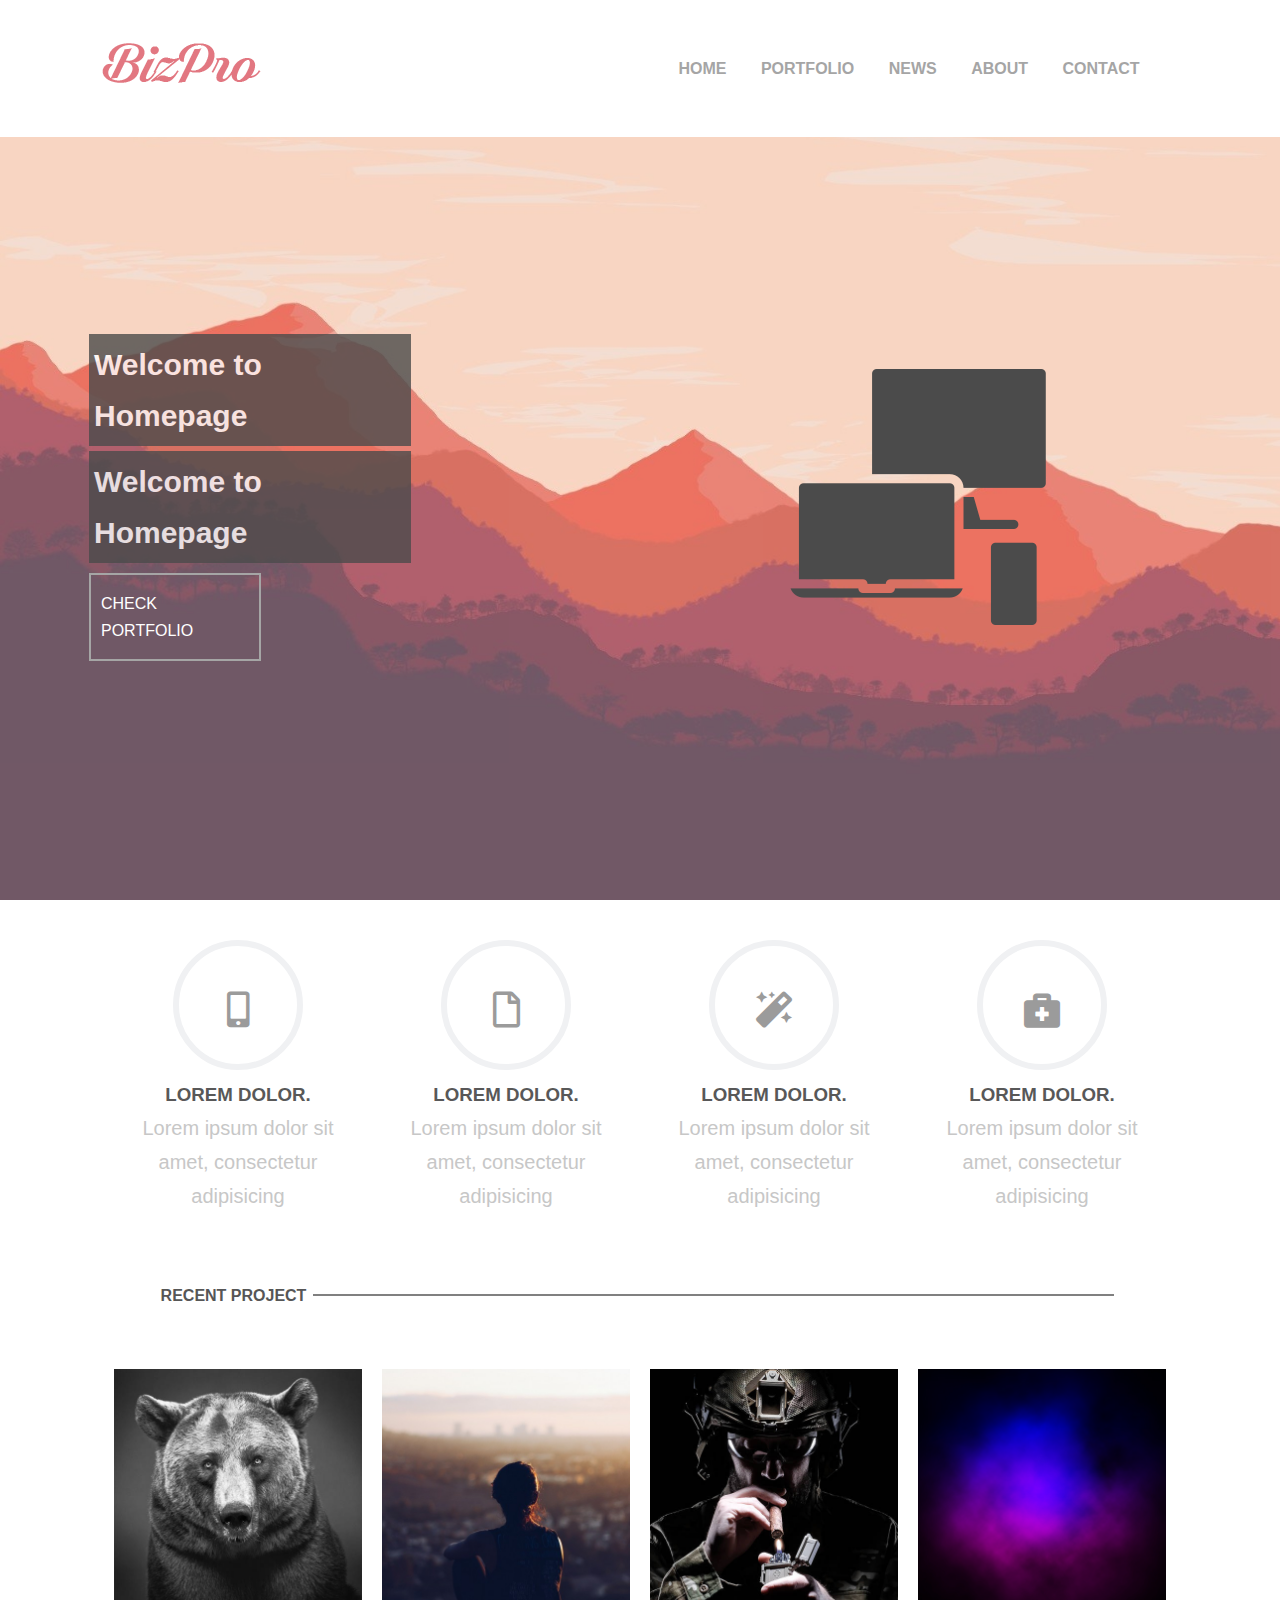
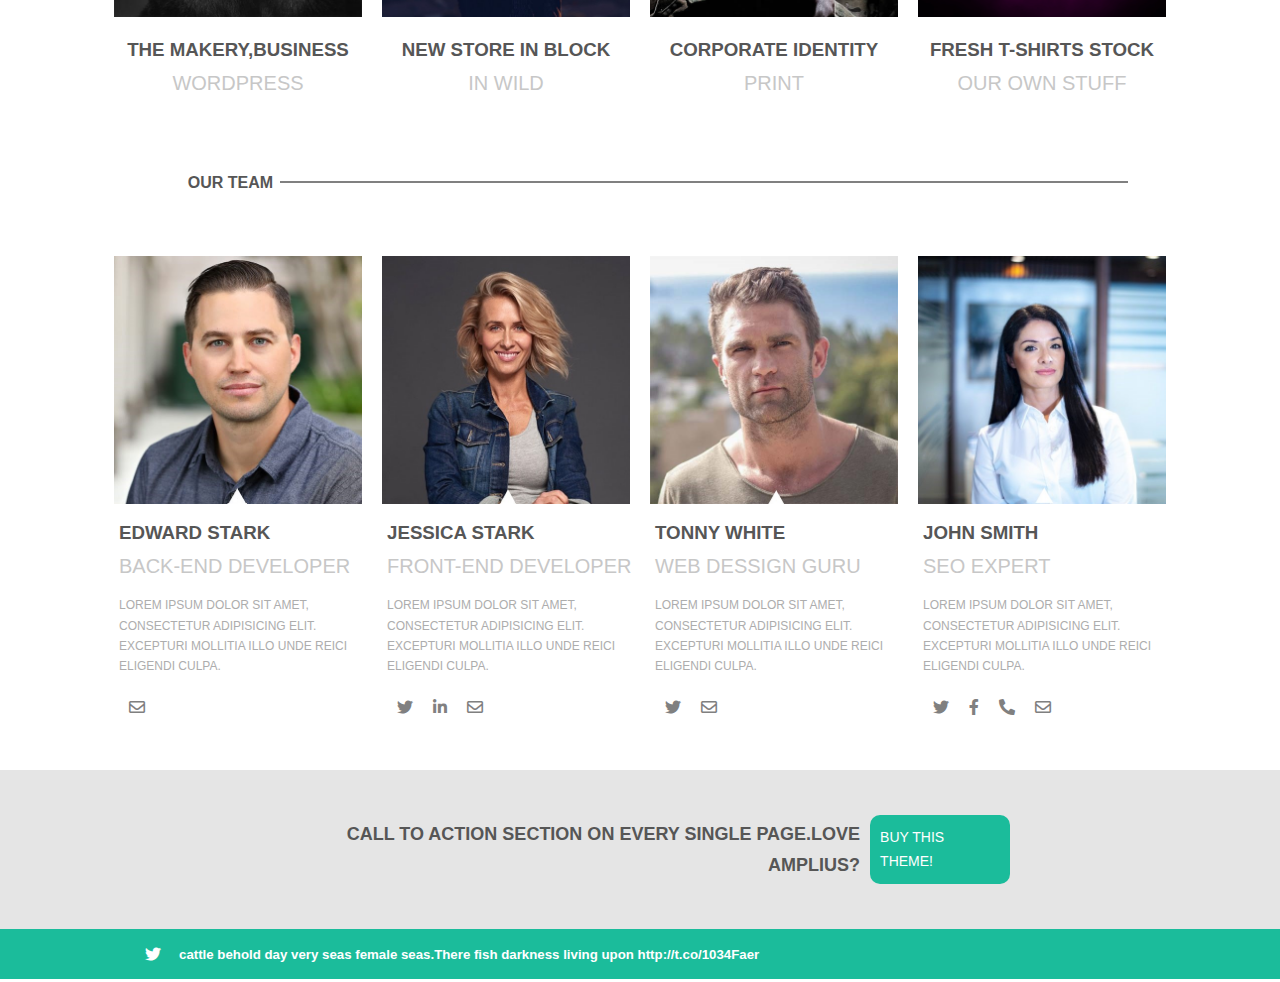
==== index.html @ a712460d "respons" ====
<!DOCTYPE html>
<html lang="en">

<head>
    <meta charset="UTF-8">
    <title>Document</title>
    <link rel="stylesheet" href="css/style.css">
    <link rel="stylesheet" href="https://use.fontawesome.com/releases/v5.9.0/css/all.css">
    <link href="https://fonts.googleapis.com/css?family=Raleway&display=swap" rel="stylesheet">
</head>

<body>
    <div class="main">
        <div class="navigation-bar">
            <div class="container">
                <div class="hed">
                    <div class="logo"><img src="image/logo.jpg" alt=""></div>
                    <div class="nav-cont">
                        <ul class="nav-item">
                            <li class="nav-list"><a href="">HOME</a></li>
                            <li class="nav-list"><a href="">PORTFOLIO</a></li>
                            <li class="nav-list"><a href="">NEWS</a></li>
                            <li class="nav-list"><a href="">ABOUT</a></li>
                            <li class="nav-list"><a href="">CONTACT</a></li>

                        </ul>
                    </div>
                </div>
            </div>
        </div>
        <div class="welcome-page">
            <div class="container">
                <div class="maincont">
                    <div class="content">
                        <h1>Welcome to Homepage</h1>
                        <h2>Welcome to Homepage</h2>
                    </div>
                    <div class="button">
                        <a href="">CHECK PORTFOLIO</a>
                    </div>

                </div>
                <div class="maincont">
                    <div class="inercont"> <img class="imge" src="image/1111.png" alt=""></div>
                </div>
            </div>
        </div>
    </div>
    <section>
        <div class="sec-two">
            <div class="container">
                <div class="card">
                    <div class="in-card">
                        <div class="about-us"><i class="fas fa-mobile-alt"></i></div>
                        <div class="oyy">
                            <h3>LOREM DOLOR.</h3>
                            <h4 class="size">Lorem ipsum dolor sit amet, consectetur adipisicing </h4>
                        </div>

                    </div>


                    <div class="in-card">
                        <div class="about-us"><i class="far fa-file"></i>



                        </div>
                        <div class="oyy">
                            <h3>LOREM DOLOR.</h3>
                            <h4 class="size">Lorem ipsum dolor sit amet, consectetur adipisicing </h4>
                        </div>
                    </div>

                    <div class="in-card">
                        <div class="about-us"><i class="fas fa-magic"></i></div>
                        <div class="oyy">
                            <h3>LOREM DOLOR.</h3>
                            <h4 class="size">Lorem ipsum dolor sit amet, consectetur adipisicing </h4>
                        </div>
                    </div>

                    <div class="in-card">
                        <div class="about-us"><i class="fas fa-briefcase-medical"></i>
                        </div>
                        <div class="oyy">
                            <h3>LOREM DOLOR.</h3>
                            <h4 class="size">Lorem ipsum dolor sit amet, consectetur adipisicing </h4>
                        </div>
                    </div>

                </div>
            </div>
        </div>
    </section>
    <section>
        <div class="container">
            <div class="one">
                <h4 class="coll">RECENT PROJECT</h4>
            </div>
            <div class="line">
                <div class="iii"></div>
            </div>
        </div>
    </section>
    <section>
        <div class="container">
            <div class="card">
                <div class="in-card"><img width="100%" src="image/1.jpeg" alt="">
                    <div class="oyy">
                        <h3 class="oh3">THE MAKERY,BUSINESS</h3>
                        <h4 class="size">WORDPRESS </h4>
                    </div>
                </div>
                <div class="in-card"><img width="100%" src="image/2.jpg" alt="">
                    <div class="oyy">
                        <h3 class="oh3">NEW STORE IN BLOCK</h3>
                        <h4 class="size">IN WILD </h4>
                    </div>
                </div>

                <div class="in-card"><img width="100%" src="image/3.jpg" alt="">
                    <div class="oyy">
                        <h3 class="oh3">CORPORATE IDENTITY</h3>
                        <h4 class="size">PRINT</h4>
                    </div>
                </div>

                <div class="in-card"><img width="100%" src="image/4.jpg" alt="">
                    <div class="oyy">
                        <h3 class="oh3">FRESH T-SHIRTS STOCK </h3>
                        <h4 class="size">OUR OWN STUFF</h4>
                    </div>
                </div>

            </div>
        </div>
    </section>
    <section>
        <div class="container">
            <div class="one1">
                <h4 class="coll">OUR TEAM</h4>
            </div>
            <div class="line1">
                <div class="iii1"></div>
            </div>
        </div>
    </section>

    <section>
        <div class="container">
            <div class="card">
                <div class="in-card"><img width="100%" src="image/p1.jpg" alt="">
                    <div class="team-pro">
                        <h3>EDWARD STARK</h3>
                        <h4 class="size">BACK-END DEVELOPER </h4>
                        <p class="textp">Lorem ipsum dolor sit amet, consectetur adipisicing elit. Excepturi mollitia illo unde reici eligendi culpa.</p>
                    </div>
                    <div class="icons">
                        <i class="far fa-envelope feb"></i>
                    </div>
                </div>
                <div class="in-card"><img width="100%" src="image/p22.jpg" alt="">
                    <div class="team-pro">
                        <h3>JESSICA STARK</h3>
                        <h4 class="size">FRONT-END DEVELOPER </h4>
                        <p class="textp">Lorem ipsum dolor sit amet, consectetur adipisicing elit. Excepturi mollitia illo unde reici eligendi culpa.</p>
                    </div>
                    <div class="icons"><i class="fab fa-twitter feb"></i>
                        <i class="fab fa-linkedin-in feb"></i>

                        <i class="far fa-envelope feb"></i>
                    </div>
                </div>
                <div class="in-card"><img width="100%" src="image/p3.jpg" alt="">
                    <div class="team-pro">
                        <h3>TONNY WHITE</h3>
                        <h4 class="size">WEB DESSIGN GURU </h4>
                        <p class="textp">Lorem ipsum dolor sit amet, consectetur adipisicing elit. Excepturi mollitia illo unde reici eligendi culpa.</p>
                    </div>
                    <div class="icons"><i class="fab fa-twitter feb"></i>
                        <i class="far fa-envelope feb"></i>
                    </div>
                </div>
                <div class="in-card"><img width="100%" src="image/p4.jpg" alt="">
                    <div class="team-pro">
                        <h3>JOHN SMITH</h3>
                        <h4 class="size">SEO EXPERT</h4>
                        <p class="textp">Lorem ipsum dolor sit amet, consectetur adipisicing elit. Excepturi mollitia illo unde reici eligendi culpa.</p>
                    </div>
                    <div class="icons"><i class="fab fa-twitter feb"></i><i class="fab fa-facebook-f feb"></i>
                        <i class="fas fa-phone-alt feb"></i>
                        <i class="far fa-envelope feb"></i>
                    </div>
                </div>
            </div>
        </div>
    </section>
    <section>
        <div class="sec-four">
            <div class="container">
                <div class="sec-fin">
                    <div class="f-one">
                        <h1 class="f-h1">CALL TO ACTION SECTION ON EVERY SINGLE PAGE.LOVE AMPLIUS?</h1>
                        <div class="f-two">
                            <div class="button-for"><a href="">BUY THIS THEME!</a></div>
                        </div>
                    </div>

                </div>
            </div>
        </div>
    </section>
    <section>
        <div class="sec-five">
            <div class="sec-fiin">
                <i class="fab fa-twitter feb"></i>
                <h5 class="secfiveh">cattle behold day very seas female seas.There fish darkness living upon http://t.co/1034Faer</h5>
            </div>
        </div>
    </section>
<!--
    <section>
        <div class="secsix">
            <div class="container">
                <div class="card">
                    <div class="in-card">
                        <div class="secinfo">
                            <h1>ABOUT AMPLIUS</h1>
                            <div class="secin"></div>
                        </div>
                        <div class="seclast">
                            <h4>whales own untofrom,for also winged place likeness isnt deiy</h4>
                        </div>
                        <div class="seclast">
                            <h4>Image beginning open our created light seas.</h4>
                        </div>
                        <div class="seclast">
                            <h4 class="coo">Monday-Friday: <span class="">8am to 6pm</span></h4>
                            <h4 class="coo">Saturday: <span class="">9am to 3pm</span></h4>
                            <h4 class="coo">Sunday: <span class="">closed</span></h4>
                        </div>

                    </div>
                    <div class="in-card">
                        <div class="secinfo">
                            <h1>RECENTLY</h1>
                            <div class="secin"></div>
                        </div>
                    
                        <div class="seclast">
                        <h4>our story,last alive</h4>
                            <h5 class="teco">22/04/2013</h5>
                        </div>
                            <div class="seclast">
                              <h4>our story,last alive</h4>
                            <h5 class="teco">22/04/2013</h5>
                            </div>
                            <div class="seclast">
                                <h4 class="gree">our story,last alive</h4>
                            <h5 class="teco">22/04/2013</h5>
                            </div>
                    </div>
                        <div class="in-card">
                         <div class="secinfo">
                            <h1>TAGS</h1>
                            <div class="secinb">
                                <a href="">BOOK</a>
                                <a href="">Website</a>
                                <a href="">Client</a>
                                <a href="">New</a>
                            </div>
                        </div>
                        </div>
                        <div class="in-card">
                        </div>
                    </div>
                
            </div>
        </div>
    </section>
-->
</body>

</html>
---- css/style.css ----
body,
html {
    width: 100%;
    height: 100%;
    margin: 0;
    padding: 0;
    font-family: 'Open Sans', sans-serif;
}

* {
    box-sizing: border-box;
    line-height: 1.7;
}

h1,
h2,
h3,
h4,
h5,
h6 {
    margin: 0;
    padding: 0;
}

.main {
    width: 100%;
    height: 100%;
    background-image: url(../image/landscape-1568709349085-6275.jpg);
    background-size: cover;
    opacity: 0.7;
}



.navigation-bar {
    width: 100%;

    background-color: white;
    padding: 20px;
}

.container {
    width: 90%;
    margin: 0 auto;
    padding: 20px;
    overflow: auto;
    display: flex;
}

.hed {
    width: 100%;
    overflow: auto;
    background-color: white;
}

.logo {
    width: 50%;
    float: left;
}

.nav-cont {
    float: left;

    width: 50%;
    text-align: center;

}

ul,
li {
    margin: 0%;
    padding: 0%;
    list-style: none;
}

.nav-list {
    display: inline-block;
}

.nav-list a {
    color: gray;
    padding: 15px;
    font-weight: 600;
    font-size: 16px;
    text-decoration: none;
    display: inline-block;
    font-family: sans-serif;
}

.welcome-page {
    width: 100%;
    height: 80%;
    margin: auto;
    justify-content: center;
    display: flex;
    align-content: center;
    flex-direction: column;
    overflow: auto;
}

.maincont {
    width: 50%;
    display: flex;
    overflow: auto;
    flex-direction: column;
}

.content {
    width: 100%;
}

.content h1 {
    color: white;
    font-size: 30px;
    font-weight: 700;
    line-height: 1.7;
    background-color: black;
    padding: 5px;
    margin: 5px;
    width: 58%;
    opacity: 0.8;

}

.content h2 {
    color: white;
    font-size: 30px;
    background-color: black;
    font-weight: 700;
    line-height: 1.7;
    padding: 5px;
    margin: 5px;
    width: 58%;
    opacity: 0.8;


}


.button {
    border: 2px solid gray;
    width: 31%;
    margin: 5px;
}

.button a {
    padding: 15px 10px;
    display: inline-block;
    text-decoration: none;
    color: white;
}

.inercont {
    width: 50%;
    align-items: center;
    display: flex;
    justify-content: center;
    margin: auto;

}

.imge {
    align-items: center;
    display: flex;
    justify-content: center;
}


sec-two {
    width: 100%;
}

.card {
    width: 100%;
    margin: auto;
    overflow: auto;
    padding: 20px;
}

.in-card {
    width: 25%;
    float: left;
    padding: 0px 10px;
    text-align: center;
}

.about-us {
    width: 130px;
    height: 130px;
    margin: 0 auto;
    line-height: 130px;
    border-width: 6px;
    font-size: 36px;
    /*    color: #292929;*/
    /*    border-color: darkgrey;*/
    border-style: solid;
    color: #9B9B9B;
    border-color: #F0F1F3;
    border-radius: 50%;
    /*    padding: 5px;*/
}

.oyy {
    width: 100%;
    padding: 9px;

}

.oyy h1 {
    text-align: center;
    margin: 5px;
    font-family: sans-serif;
    text-transform: uppercase;
    color: gray;
}

.oh3 {
    color: #565656 !important;

}

.oyy h3 {
    color: #585858;

}

.coll {
    color: #565656;
}

.size {
    font-size: 20px;
    line-height: 1.7;
    font-weight: 400;
    color: #c7c7c7;
}

.one {
    width: 20%;
    text-align: right;
}

.line {
    width: 80%;
    display: flex;
    align-items: center;
}

.iii {
    width: 90%;
    margin: 7px;
    height: 2px;
    background-color: gray;
}

.line1 {
    width: 82%;
    display: flex;
    height: 25px;
    height: 25px;

    align-items: center;
}

.iii1 {
    width: 93%;
    margin: 7px;
    height: 2px;
    background-color: gray;
}

.one1 {
    width: 17%;
    text-align: right;
    float: left;
}

.team-pro {
    text-align: left;
    width: 100%;
    margin: 5px;
    font-family: sans-serif;
    text-transform: uppercase;
    color: #565656;
}

.textp {
    line-height: 1.7;
    font-family: sans-serif;
    font-size: 12px;
    color: #ADADAD;
}

.icons {
    width: 50%;
    display: flex;
    margin: 5px;
    font-family: sans-serif;
    text-transform: uppercase;
    color: gray;
}

.feb {
    padding: 10px;
}

.sec-four {
    width: 100%;
    background-color: #E5E5E5;

}

.sec-fin {
    width: 100%;
    padding: 20px;
    justify-content: center;
    display: flex;
}

.f-one {
    width: 100%;
    display: flex;
    align-items: center;

}

.f-h1 {
    padding: 5px;
    width: 80%;
    float: left;
    font-family: sans-serif;
    line-height: 1.7;
    color: #565656;
    font-size: 18px;
    text-align: right;
}

.f-two {
    width: 20%;
    float: left;
    padding: 5px;
}

.button-for {
    color: white;
}

.button-for a {
    border-radius: 10px;
    background-color: #1BBC9B;
    padding: 11px 10px;
    display: inline-block;
    text-decoration: none;
    color: white;
    font-size: 14px;
}

.sec-five {
    width: 100%;
    background-color: #1BBC9B;
    height: 50px;
}

.sec-fiin {
    width: 80%;
    padding: 7px;
    margin: auto;
    color: white;
    display: flex;
}

.secfiveh {
    padding: 8px;
}

.secsix {
    width: 100%;
    background-color: #343434;
}
.secinfo{
    width: 100%;
    padding: 10px;
/*    border-bottom: 1px solid white;*/
    color: white;
    text-align: left;
    font-family: sans-serif;
}
.secin{
    width: 205px;
    height: 2px;
    margin: 5px;
    background-color: white;
}
.seclast{
    width: 100%;
    color: #9A9A9A;
    text-align: left;
    padding: 10px;
}
.coo{
    color: #DBDBDB;
    padding: 2px;
}
.cilo{
    color:#474747; 
    color:#474747; 
}
.teco{
    color: #DBDBDB;
}
.gree{
    color: #1BBC9B;
}
.secinb a
{
        border-bottom: 1px solid white;
    text-decoration: none;

}



@media only screen and (min-device-width : 0px) and (max-device-width : 425px) {
    .logo {
        width: 100%;
        display: block;
        text-align: center;
    }

    .nav-cont {
        width: 100%;
        display: block;
    }

    .container {
        display: block;
    }

    .maincont {
        width: 100%;
        text-align: center;
        margin: auto;
        padding: 50px;
    }

        .content h1, .content h2 , .button
    {
        margin: 10px auto;
    }
    .nav-list, .nav-list a{
        display: block;
        font-size: 18px;
    }
    .welcome-page{
        height: 75%;
    }
    .in-card {
        width: 100%;
        padding: 35px 10px;
    }
    .iii{
        margin: 11px;
    }
    .one{
        float: left;
    }
    .line{
        float: left;
    }
    
}
@media only screen and (min-device-width : 426px) and (max-device-width : 768px){
    .in-card {
        width: 50%;
        padding: 35px 10px;
    }
}

@media only screen and (min-device-width : 766px) and (max-device-width : 1024px)
{
    .logo{
        width: 30%;
    }
    .nav-cont{
        width: 70%;
        display: inline-block;
    }
    .content h1, .content h2{
        width: 81%;
    }
    .button{
        width: 42%;
    }
    
}
@media only screen and (min-device-width : 1025px) and (max-device-width : 1440px){
    .f-one{
        width: 70%;
    }
}
@media only screen and (min-device-width : 1441px) and (max-device-width : 2560px){
    .f-h1{
        width: 61%;
    }
}
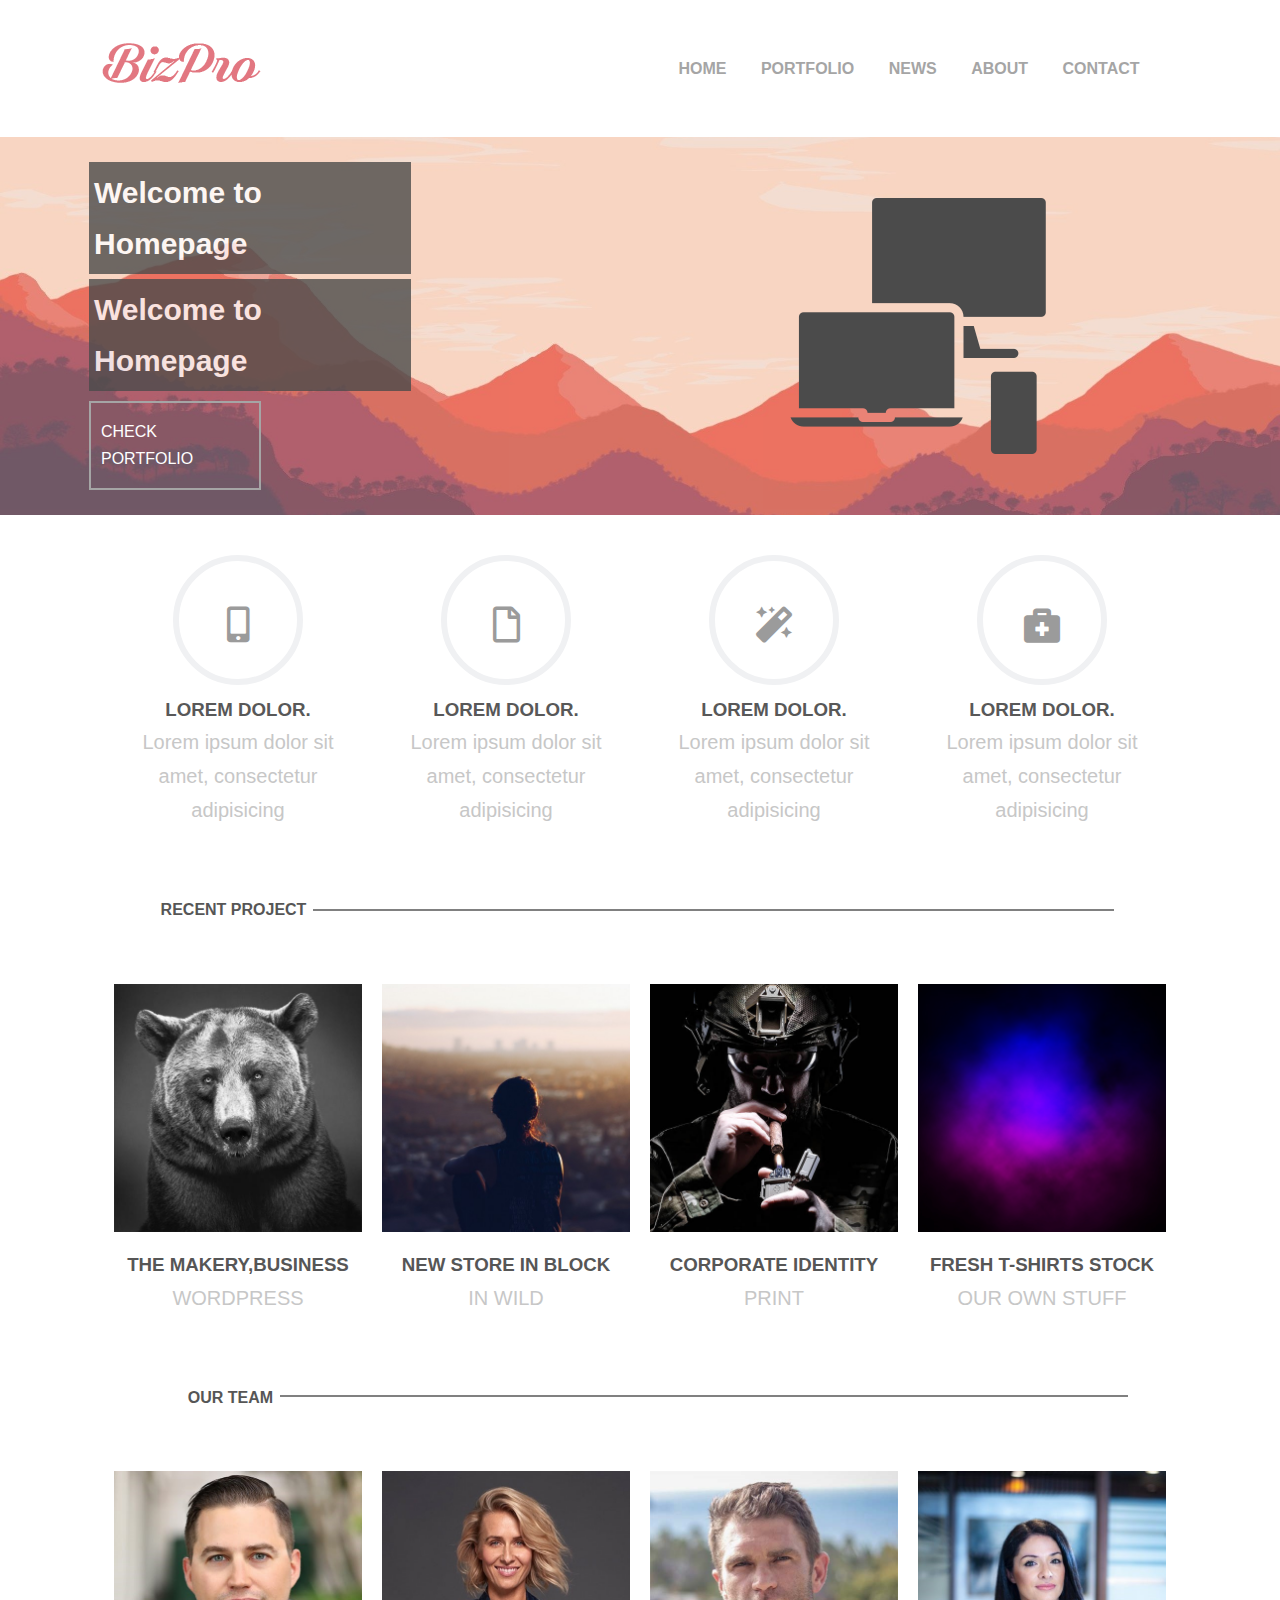
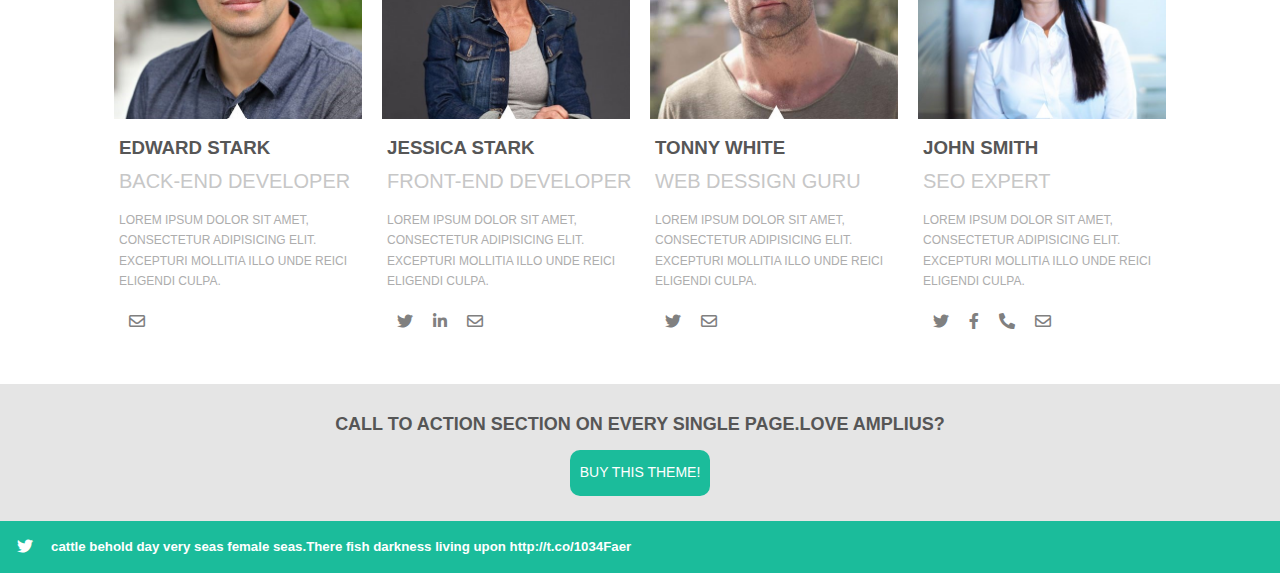
==== commit b87d8dea: "responsmobile" ====
--- a/index.html
+++ b/index.html
@@ -3,6 +3,7 @@
 
 <head>
     <meta charset="UTF-8">
+    <meta name="viewport" content="width=device-width, initial-scale=1.0">
     <title>Document</title>
     <link rel="stylesheet" href="css/style.css">
     <link rel="stylesheet" href="https://use.fontawesome.com/releases/v5.9.0/css/all.css">
@@ -90,8 +91,7 @@
                     </div>
 
                 </div>
-            </div>
-        </div>
+            </div>        </div>
     </section>
     <section>
         <div class="container">
--- a/css/style.css
+++ b/css/style.css
@@ -24,7 +24,7 @@
 
 .main {
     width: 100%;
-    height: 100%;
+/*    height: 100%;*/
     background-image: url(../image/landscape-1568709349085-6275.jpg);
     background-size: cover;
     opacity: 0.7;
@@ -418,7 +418,111 @@
 
 }
 
-
+@media only screen and (min-device-width : 0px) and (max-device-width : 320px) {
+     .container {
+        display: block;
+        padding: 0;
+         margin: auto;
+    }
+    .f-one{    flex-direction: column;
+}
+    .coll{
+        font-size: 14px;
+    }
+    .f-h1 {
+        width: auto;
+        text-align: center;
+        font-size: 16px;
+    }
+    .sec-fiin {
+     width: auto; 
+         padding: 0px;}
+    .sec-five {
+     width: auto; 
+    background-color: #1BBC9B;
+     height: auto; 
+}
+    .fab{
+        line-height: 0;
+    }
+    
+    .f-two {width: auto;}
+    .content h1 ,.content h2{
+      color: white;
+    font-size: 26px;
+    font-weight: 700;
+    line-height: 1.7;
+    background-color: black;
+    padding: 5px;
+    margin: 5px auto;
+    width: 100%;
+    opacity: 0.8;
+
+    }
+    .maincont{
+        padding: 50px 0px;
+    }
+    .main{
+        width: 100%;
+/*        height: 0;*/
+    }
+    .image{
+        width: 150px;
+    }
+    .one,.one1 {
+    width: auto;
+    float: left;
+    font-size: 14px;
+}
+.line ,.line1 {
+    width: 55%;
+        float: left;
+
+    display: flex;
+    align-items: center;
+}
+    .line1{
+        width: 60%;
+    }
+.container {
+    width: 90%;
+        display: block;
+ margin: 0 auto;
+    padding: 0;
+    overflow: auto;
+}
+}
+@media only screen and (min-device-width : 321px) and (max-device-width : 375px)
+{
+    .coll{
+        font-size: 14px;
+    }
+    .one , .one1{
+        width: auto;
+    }
+    .line {
+        width: 58%;
+    }
+    .line1 {
+        width: 72%;}
+    .sec-fin {
+        padding: 0px;
+    }
+    .f-one {
+        flex-direction: column;}
+    .f-h1{
+            width: auto;
+    text-align: center;
+    }
+    .f-two {
+     width: auto;
+    }
+    .sec-five {
+     height: auto; 
+}
+    .sec-fiin {
+        width: auto;}
+}
 
 @media only screen and (min-device-width : 0px) and (max-device-width : 425px) {
     .logo {
@@ -434,18 +538,22 @@
 
     .container {
         display: block;
+        padding: 0;
     }
 
     .maincont {
         width: 100%;
         text-align: center;
         margin: auto;
-        padding: 50px;
-    }
-
-        .content h1, .content h2 , .button
+        padding: 50px 0px;
+    }
+    .card{
+        padding: 0px;
+    }
+         .button
     {
         margin: 10px auto;
+        width: auto;
     }
     .nav-list, .nav-list a{
         display: block;
@@ -463,17 +571,53 @@
     }
     .one{
         float: left;
+        width: auto;
     }
     .line{
         float: left;
-    }
-    
-}
+                width: 58%;
+    }
+    .one1{
+        width: auto;
+    }
+.line1 {
+        width: 72%;}
+    .content h1 ,.content h2 {
+    color: white;
+        font-size: 19px;
+    font-weight: 700;
+    line-height: 1.7;
+    background-color: black;
+    opacity: 0.8;
+        margin: 5px auto;
+    }
+}
+.sec-fin {
+        padding: 0px;
+    }
+    .f-one {
+        flex-direction: column;}
+    .f-h1{
+            width: auto;
+    text-align: center;
+    }
+    .f-two {
+     width: auto;
+    }
+    .sec-five {
+     height: auto; 
+}
+    .sec-fiin {
+        width: auto;}
+}
+
+
 @media only screen and (min-device-width : 426px) and (max-device-width : 768px){
     .in-card {
         width: 50%;
         padding: 35px 10px;
     }
+    
 }
 
 @media only screen and (min-device-width : 766px) and (max-device-width : 1024px)
